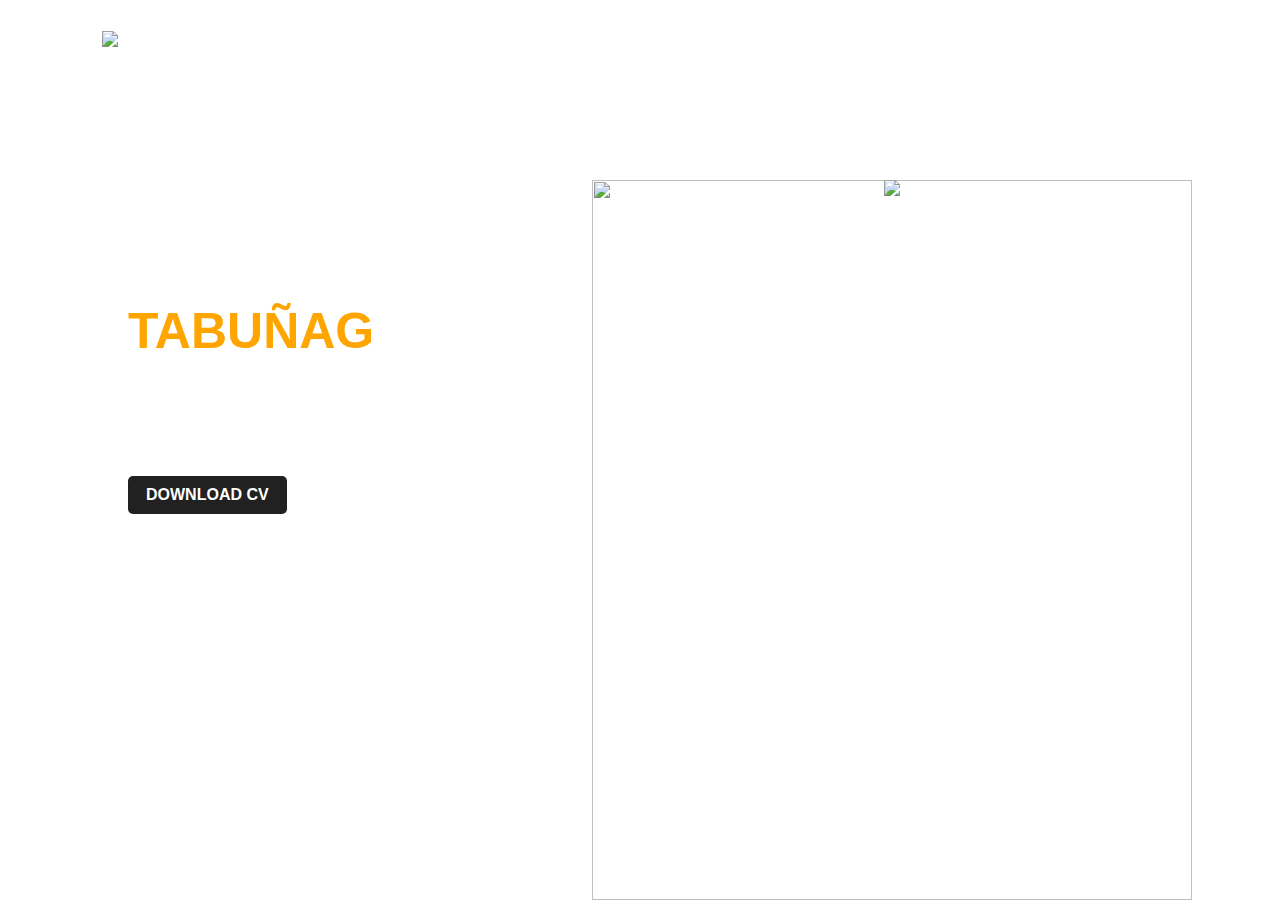
==== index.html @ 8ee7d235 "Add files via upload" ====
<!DOCTYPE html>
<html lang="en">
<head>
    <meta charset="UTF-8">
    <meta name="viewport" content="width=device-width, initial-scale=1.0">
    <title>personal portfolio website</title>
    <link rel="stylesheet" href="style.css">
</head>
<body>
    <div class="hero">
        <nav>
            <img src="image/logo.png.png" class="logo">
            <ul>
                <li><a href="file:///C:/Users/Admin/Desktop/website/index.html#">HOME</a></li>
                <li><a href="file:///C:/Users/Admin/Desktop/website/about.html">ABOUT</a></li>
                <li><a href="file:///C:/Users/Admin/Desktop/website/contact.html">CONTACT</a></li>
                <li><a href="file:///C:/Users/Admin/Desktop/website/service.html">SERVICES</a></li>
            </ul>
        </nav>
        <div class="detel">
            <h1>KIRK JTHER <span>TABUÑAG</span></h1>
            <p>Welcome to my portfolio! Here, you’ll find a collection of my work, ideas, and creative projects.
                <br>Feel free to explore and reach out!
            </p>
            <a href="image/test.jpg">DOWNLOAD CV</a>
        </div>
        <div class="image">
            <img src="image/shapes.jpg" class="shapes">
            <img src="image/pic.png.png" class="pic">
        </div>
    </div>
</body>
</html>
---- style.css ----
*{
    margin: 0;
    padding: 0;
    font-family: sans-serif;
}

.hero{
    position: relative;
    width: 100%;
    height: 100vh;
    background: url(image/background.jpg);
    background-size: cover;
    background-position: center;
}

.hero .logo{
    width: 120px;
    height: auto;
}

nav{
    display: flex;
    width: 84%;
    margin: auto;
    padding: 20px 0;
    align-items: center;
    justify-content: space-between;
}

nav ul li{
     display: inline-block;
     list-style: none;
     margin: 10px 20px;
}

nav ul li a{
    text-decoration: none;
    color:#fff ;
    font-weight: bold;
}

nav ul li a:hover{
    color: red;
}

.detel{
    margin-right: 60%;
    margin-left: 10%;
    margin-top: 13%;
}

.detel h1{

    font-size: 50px;
    color: #fff;
    margin-bottom:20px;
}

span{
    color: orange;
}

.detel p{
    color: #fff;
    line-height: 22px;
}

.detel a{
    background: #212121;
    padding: 10px 18px;
    text-decoration: none;
    font-weight: bold;
    color: #fff;
    display: inline-block;
    margin: 30px 0;
    border-radius: 5px;
}

.image{
    width: 45%;
    height: 80%;
    position: absolute;
    bottom: 0;
    right: 100px;
}
.shapes{
    height: 600px;
    width: 600px;
}

.image img{
    height: 100%;
    position: absolute;
    left: 50%;
    bottom: 0;
    transform: translateX(-50%);
    transition: bottom 1s, left 1s;
}

.image:hover .shapes{
    bottom: 40px;
}

.image:hover .pic{
    left: 45%;
}


 /*code ni para sa contact*/
.container {
    width: 30%;
    margin: 0 auto;
    padding: 20px;
}
.container h1, .container {
    text-align: center;
    color:orange;
}
.contact-form {
    background: #fff;
    padding: 10px;
    border-radius: 8px;
    box-shadow: 0 2px 5px rgba(0, 0, 0, 0.1);
    margin-top: 20px;
}
.contact-form label {
    display: block;
    margin-bottom: 5px;
    font-weight: bold;
}
.contact-form input, .contact-form textarea {
    width: 95%;
    padding: 10px;
    margin-bottom: 15px;
    border: 1px solid #ccc;
    border-radius: 5px;
}
.contact-form button {
    background-color: rgb(255, 166, 0);
    color: white;
    padding: 10px 20px;
    border: none;
    border-radius: 5px;
    cursor: pointer;
}
.contact-form button:hover {
    background-color: rgb(204, 133, 0);
}
.contact-info {
    text-align: center;
    margin-top: 100px;
}
.contact-info p {
    margin: 5px 0;
    color: #fff;
}
.social-links a i {
    font-size: 40px;
    margin: 10px 10px 0 0;
    text-decoration: none;
    color: orange;
}


/*code para sa service*/

.services {
    display: flex;
    flex-wrap: wrap;
    justify-content: center;
    margin-top: 40px;
}

.service-item {
    width: 300px;
    margin: 20px;
    padding: 20px;
    border: 1px solid #ddd;
    border-radius: 8px;
    background-color: #f9f9f9;
}

.service-item h2 {
    font-size: 22px;
    color: #333;
}

.service-item p {
    font-size: 16px;
    color: #555;
}

.service-item:hover {
    transform: translateY(-10px); 
    box-shadow: 0 4px 10px rgba(0, 0, 0, 0.1); 
    background-color: #0459f7; 
}



@media screen and (max-width: 1200px) {
    .detel {
        margin-right: 50%;
        margin-left: 10%;
        margin-top: 15%;
    }

    .image {
        width: 50%;
        right: 50px;
    }

    .shapes {
        height: 500px;
        width: 500px;
    }
}

@media screen and (max-width: 900px) {
    nav {
        flex-direction: column;
        text-align: center;
    }

    nav ul {
        display: block;
        margin: 10px 0;
    }

    nav ul li {
        margin: 10px 0;
    }

    .detel {
        margin-right: 10%;
        margin-left: 10%;
        margin-top: 10%;
    }

    .image {
        width: 70%;
        position: relative;
        right: 0;
        bottom: 30px;
    }

    .shapes {
        height: 400px;
        width: 400px;
    }

    .pic {
        left: 50%;
        bottom: 0;
    }
}

@media screen and (max-width: 600px) {
    .container {
        width: 100%;
        padding: 20px;
    }

    .hero {
        height: 80vh;
    }

    .detel h1 {
        font-size: 30px;
    }

    .detel p {
        font-size: 16px;
    }

    .image {
        width: 100%;
        height: 40%;
    }

    .shapes {
        height: 300px;
        width: 300px;
    }

    .service-item {
        width: 90%;
        margin: 20px 0;
    }

    .service-item h2 {
        font-size: 18px;
    }

    .service-item p {
        font-size: 14px;
    }
}
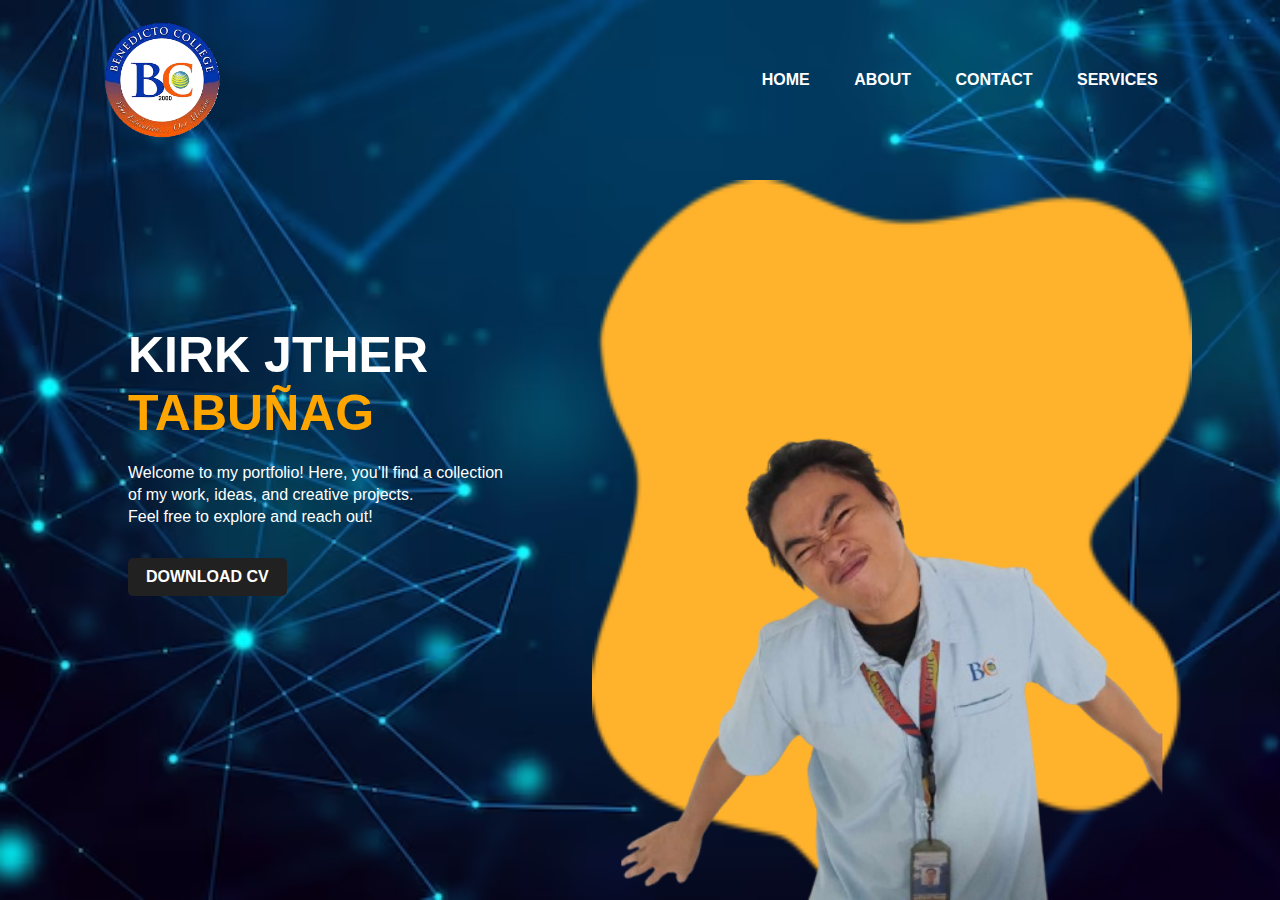
==== commit f3a9649f: "Add files via upload" ====
--- a/index.html
+++ b/index.html
@@ -11,10 +11,10 @@
         <nav>
             <img src="image/logo.png.png" class="logo">
             <ul>
-                <li><a href="file:///C:/Users/Admin/Desktop/website/index.html#">HOME</a></li>
-                <li><a href="file:///C:/Users/Admin/Desktop/website/about.html">ABOUT</a></li>
-                <li><a href="file:///C:/Users/Admin/Desktop/website/contact.html">CONTACT</a></li>
-                <li><a href="file:///C:/Users/Admin/Desktop/website/service.html">SERVICES</a></li>
+                <li><a href="index.html#">HOME</a></li>
+                <li><a href="about.html">ABOUT</a></li>
+                <li><a href="contact.html">CONTACT</a></li>
+                <li><a href="service.html">SERVICES</a></li>
             </ul>
         </nav>
         <div class="detel">
--- a/style.css
+++ b/style.css
@@ -262,7 +262,7 @@
     }
 
     .hero {
-        height: 80vh;
+        height: 100vh; 
     }
 
     .detel h1 {
